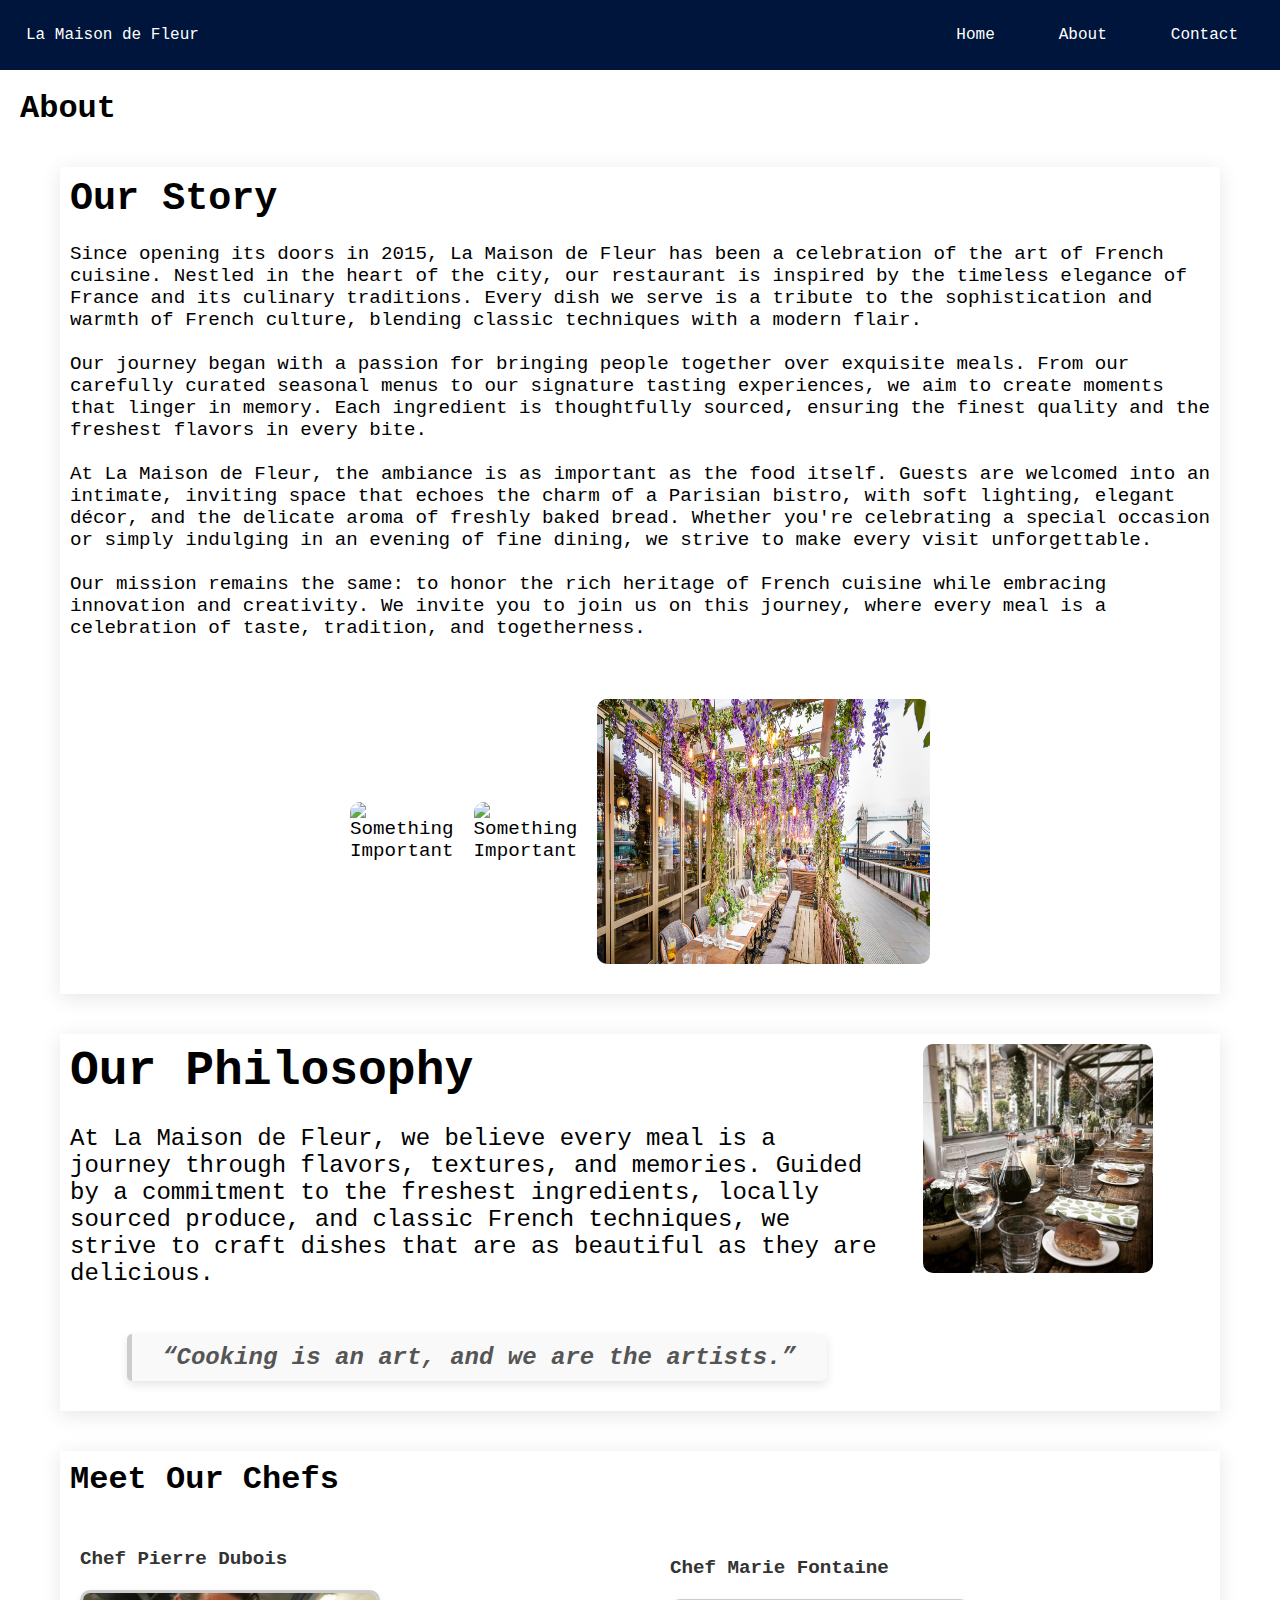
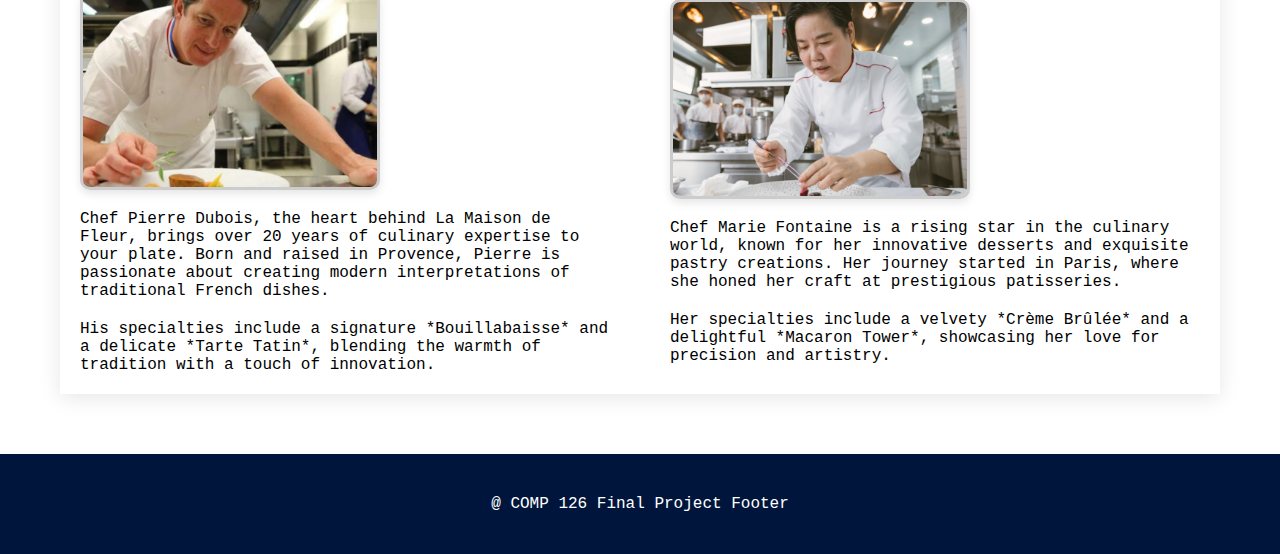
==== about.html @ 22e9d382 "update" ====
<!DOCTYPE html>
<html lang="en">
<head>
    <meta charset="UTF-8">
    <meta name="viewport" content="width=device-width, initial-scale=1.0">
    <link rel="stylesheet" href="css/responsive-nav.css">
    <script src="js/responsive-nav.js"></script>
    <link rel="common stylesheet" href="css/style.css">
    <link rel="stylesheet" href="css/about.css">
    <title> About Us - La Maison de Fleur </title>
</head>

<body>
    <header>
        <div class="title">La Maison de Fleur </div>
        <nav class="nav-collapse">
        <ul>
            <li><a href="index.html">Home</a></li>
            <li><a href="about.html">About</a></li>
            <li><a href="appointment.html">Contact</a></li>
        </ul>
    </nav>
    </header>

    <main>
       <h1>About</h1>
       
       <section class="history"> 
        
        <div class="content">
            <h1>Our Story</h1>
            <br>
            <p>
                Since opening its doors in 2015, La Maison de Fleur has been a celebration of the art of French cuisine. Nestled in the heart of the city, our restaurant is inspired by the timeless elegance of France and its culinary traditions. Every dish we serve is a tribute to the sophistication and warmth of French culture, blending classic techniques with a modern flair.
            </p>
            <br>
            <p>
                Our journey began with a passion for bringing people together over exquisite meals. From our carefully curated seasonal menus to our signature tasting experiences, we aim to create moments that linger in memory. Each ingredient is thoughtfully sourced, ensuring the finest quality and the freshest flavors in every bite.
            </p>
            <br>
            <p>
                At La Maison de Fleur, the ambiance is as important as the food itself. Guests are welcomed into an intimate, inviting space that echoes the charm of a Parisian bistro, with soft lighting, elegant décor, and the delicate aroma of freshly baked bread. Whether you're celebrating a special occasion or simply indulging in an evening of fine dining, we strive to make every visit unforgettable.
            </p>
    <br>
            <p>
                Our mission remains the same: to honor the rich heritage of French cuisine while embracing innovation and creativity. We invite you to join us on this journey, where every meal is a celebration of taste, tradition, and togetherness.
            </p>
        </div>
        <div class="image-container" >
            <img class="scalable " id = "pic1" src="image/image1.png" alt="Something Important">
            <img class="scalable" id = "pic2" src="image/image2.png" alt="Something Important">
            <img class="scalable" id = "pic3" src="image/image3.png" alt="Something Important">
        </div>
    </section>
    
        
        <section class="philosophy">
            
            <div class = "Philosophycontent">
                <h1>Our Philosophy</h1>
                <br>
                <p>At La Maison de Fleur, we believe every meal is a journey through flavors, textures, and memories. Guided by a commitment to the freshest ingredients, locally sourced produce, and classic French techniques, we strive to craft dishes that are as beautiful as they are delicious.</p>
                
                <br>
                <div class = "blockquote">
                <blockquote>“Cooking is an art, and we are the artists.”</blockquote>
            </div>
            </div>
            <div class = "imagecon">
                <img class="scalable" src="image/image4.png" alt="Something Important">
            </div>
        </section>

            
        <section class="chef">
            <h1>Meet Our Chefs</h1>
            <div class="chef-container">
   
                <div class="chef-card">
                    <h2>Chef Pierre Dubois</h2>
                    <img class="scalable" src="image/image5.png" alt="Something Important">
                    <p>
                        Chef Pierre Dubois, the heart behind La Maison de Fleur, brings over 20 years of culinary expertise to your plate. Born and raised in Provence, Pierre is passionate about creating modern interpretations of traditional French dishes.
                    </p>
                    <p>
                        His specialties include a signature *Bouillabaisse* and a delicate *Tarte Tatin*, blending the warmth of tradition with a touch of innovation.
                    </p>
                </div>
          
                <div class="chef-card">
                    <h2>Chef Marie Fontaine</h2>
                    <img class="scalable" src="image/image6.png" alt="Something Important">
                    <p>
                        Chef Marie Fontaine is a rising star in the culinary world, known for her innovative desserts and exquisite pastry creations. Her journey started in Paris, where she honed her craft at prestigious patisseries.
                    </p>
                    <p>
                        Her specialties include a velvety *Crème Brûlée* and a delightful *Macaron Tower*, showcasing her love for precision and artistry.
                    </p>
                </div>
            </div>
        </section>
        
    </main>
    
    <footer>
        <p> @ COMP 126 Final Project Footer </p>
    </footer>

    <script>
        var navigation = responsiveNav(".nav-collapse", {
            init: function () {
                console.log("Responsive Nav Inited!");
            },
            open: function () {
                console.log("Opening…");
            },
            close: function () {
                console.log("Closing…");
            }
        });
    </script>

</body>
</html>
---- css/style.css ----
*{
    margin: 0;
    padding: 0;
    border: 0;
    font-family: 'Courier New', Courier, monospace;
}

a:active, a:hover {
    outline: 0;
}

header, footer{
    background-color: #00153B;
}

/* Nav Bar */
@font-face {
    font-family: "responsivenav";
    src: url("../icons/responsivenav.eot");
    src: url("../icons/responsivenav.eot?#iefix") format("embedded-opentype"),
        url("../icons/responsivenav.ttf") format("truetype"),
        url("../icons/responsivenav.woff") format("woff"),
        url("../icons/responsivenav.svg#responsivenav") format("svg");
    font-weight: normal;
    font-style: normal;
}

.nav-toggle {
    text-decoration: none;
    text-indent: -300px;
    position: relative;
    overflow: hidden;
    width: 60px;
    height: 55px;
    float: right;
    grid-column: 2/3;
}

.nav-toggle:before {
    color: white; 
    font: normal 28px/55px "responsivenav";
    text-transform: none;
    text-align: center;
    position: absolute;
    content: "\2261";
    text-indent: 0;
    width: 100%;
    left: 0;
    top: 0;
    grid-column: 2/3;
}

.nav-toggle.active:before {
    font-size: 24px;
    content: "\78";
    grid-column: 2/3;
}

.nav-collapse ul {
    margin: 0;
    padding: 0;
    display: flex;
    list-style: none;
    flex-direction: column;
    align-items: flex-end;
}

.nav-collapse li {
    display: block;
}

.js .nav-collapse {
    max-height: 0;
    position: absolute;
    display: block;
    overflow: hidden;
}

.nav-collapse.opened {
    max-height: 9999px;
}

header{
    display: grid;
    grid-template-columns: auto 60px;
    justify-content: space-between;
    align-items: center;
    padding: 10px;
    z-index: 3;
    width: auto;
    text-align: center;
}

.logo {
    text-decoration: none;
    font-weight: bold;
    line-height: 55px;
    padding: 0 20px;
    color: white;
}

.nav-collapse,
.nav-collapse * {
    box-sizing: border-box;
}

.nav-collapse,
.nav-collapse ul {
    list-style: none;
    width: 100%;
    display: flex;
    justify-content: end;
}

.nav-collapse a {
    text-decoration: none;
    padding: 0.7em 1em;
    color: white;
    width: 100%;
    display: block;
}

.nav-collapse ul ul a {
    padding-left: 2em;
}

.title{
    color: white;
    padding: 1em;
    width: fit-content;
    grid-column: 1/2;
}

.nav-collapse{
    grid-column: 1/3;
}

li a:hover, li a:focus{
    text-decoration: underline;
    text-underline-offset: 5px;
}

/* Main Body */
main{
    background-color: white;
    height: auto;
    width: 100%;
}


/* Footer */
footer{
    display: flex;
    align-items: center;
    justify-content: center;
    text-align: center;
    height: 100px;
    color: white;
}













/* Desktop View */
@media screen and (min-width: 768px) {
    .nav-collapse ul {
        flex-direction: row;
        align-items: flex-end;
    }

    .nav-collapse li {
        width: auto;
    }

    .nav-collapse a {
        padding: 1em 2em;
        text-align: center;
        border-top: 0;
        margin: 0;
    }

    .nav-collapse ul ul a {
        display: none;
    }

    .nav-collapse.closed {
        max-height: none;
    }
    .nav-toggle {
        display: none;
    }
    .nav-collapse{
        width: 60%;
    }

    header{
        display: flex;
    }
}
---- css/about.css ----
* {
  margin: 0;
  padding: 0;
  box-sizing: border-box;
}

main{
  height: auto;
  padding: 20px; 
}

.image-container {
  display: flex;
  flex-direction: column;  
  gap: 20px;       
  align-items: center;
  padding: 20px; 
  max-width: 100%; 
  margin: 0 auto; 
}
.image-container :hover{
  transform: scale(1.2);
}

.scalable{
  width: 100%;
  height:auto;
  border-radius: 10px;
}


.history{
  display: flex;
  flex-direction: column;
  gap: 40px;
  justify-content: space-between;
  align-items: stretch;
  margin: 40px;
     box-shadow: 0 4px 20px rgba(0, 0, 0, 0.1);
     padding:10px;
     font-size: 1.2rem; 
}
.philosophy{
  display: flex;
    flex-direction: column;
    gap: 40px;
    justify-content: space-between;
    align-items: stretch;
    margin: 40px;
    box-shadow: 0 4px 20px rgba(0, 0, 0, 0.1);
     padding:10px;
     font-size: 1.5rem; 
}


#pic3{
  height: 265px;
}

.Philosophycontent blockquote {
  font-size: 1.5rem; 
  font-weight: bold; 
  font-style: italic; 
  text-align: center;
  color: #555; 
  border-left: 5px solid #ccc; 
  padding: 10px 20px; 
  margin: 20px auto; 
  max-width: 700px; 
  background-color: #f9f9f9; 
  box-shadow: 0 4px 10px rgba(0, 0, 0, 0.1); 
  border-radius: 5px; 
}

/* .blockquote {
  display: flex;
  justify-content: center;
  align-items: center;
} */

.imagecon :hover{
  transform: scale(1.1);
}

.chef{
  display: flex;
    flex-direction: column;
    gap: 40px;
    justify-content: space-between;
    align-items: stretch;
    margin: 40px;
    box-shadow: 0 4px 20px rgba(0, 0, 0, 0.1);
     padding:10px;
}



.chef-section {
  text-align: center;
  margin: 40px auto;
  padding: 20px;
  
}


.chef-container {
  display: flex;
  justify-content: center; 
  gap: 20px; 
  flex-wrap: wrap; 
  
}


.chef-card {
  text-align:left;
  width: 200px;
  margin: 10px;

 
}


.chef-card img {
  width: 150px;
  height: 150px;
  border-radius: 50%; 
  object-fit: cover; 
  border: 3px solid #ccc; 
  box-shadow: 0 4px 8px rgba(0, 0, 0, 0.1); 
  transition: transform 200ms;
  
}
.chef-card img:hover{
  box-shadow: 5px 5px aqua, 6px 6px aqua, 7px 7px aqua;
  transform: translateY(-10px);
}

.chef-card h2 {
  font-size: 1.2rem;
  color: #333;
}




@media (min-width: 768px) {
  .history {
    flex-direction: column;
    gap: 40px;
    justify-content: space-between;
    align-items: stretch;
    margin: 40px;
}

.image-container {
  display: flex;
  flex-direction: row;
  justify-content: center; 
  align-items: center; 
  width:40%;
  margin: 0 auto; 
  /* border:2px solid black; */
}
.scalable {
  width: 80%;
  height: auto;
  border-radius: 10px;
}

.philosophy{
  flex-direction: row;
        gap: 40px;
        justify-content: space-between;
        align-items: stretch;
        margin: 40px;

}

.chef-container {
  display: flex;
  flex-direction: row; 
  gap: 40px; 
  justify-content: space-between; 
  align-items: stretch; 
}

.chef-card {
  flex: 1; 
  display: flex;
  flex-direction: column; 
  justify-content: center; 
  gap: 20px; 
  text-align: left; 
}

.chef-card img {
  width: 100%; 
  max-width: 300px; 
  height: 200px; 
  border-radius: 10px; 
  object-fit: cover; 
}






}
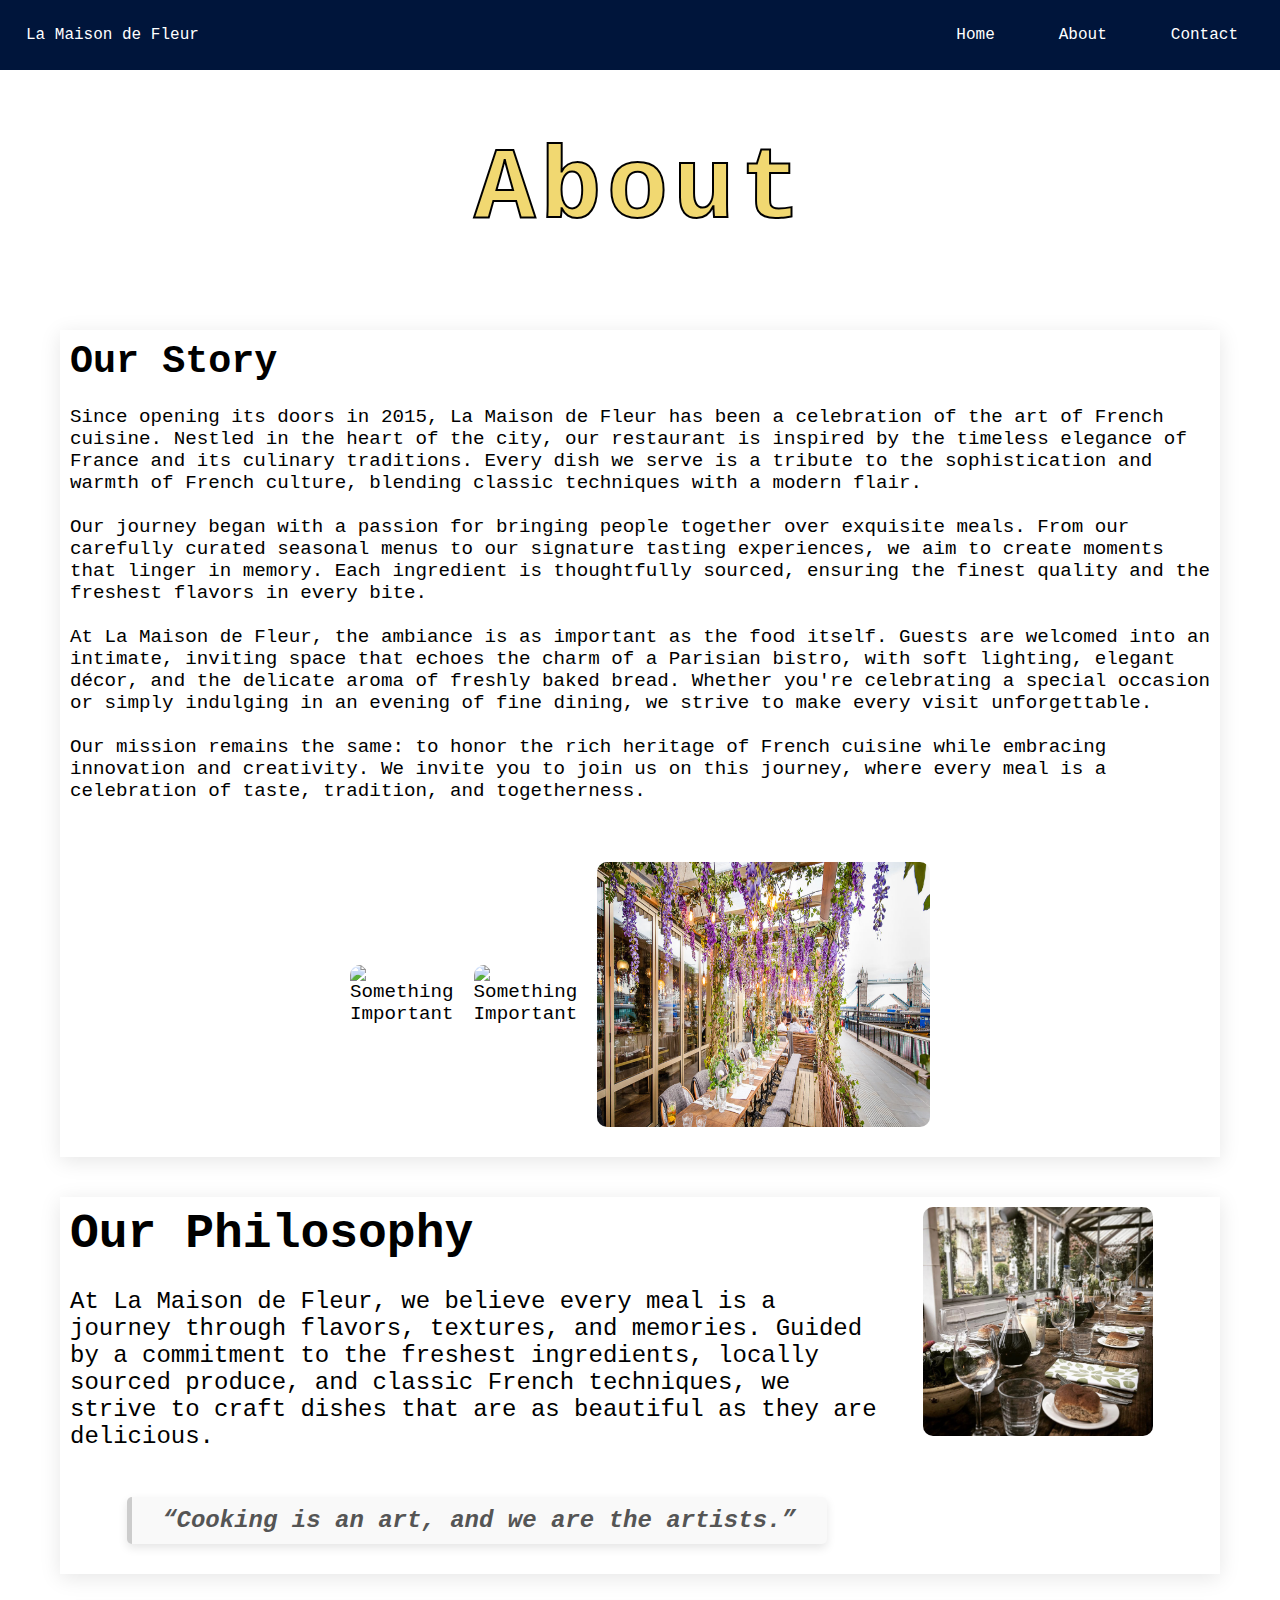
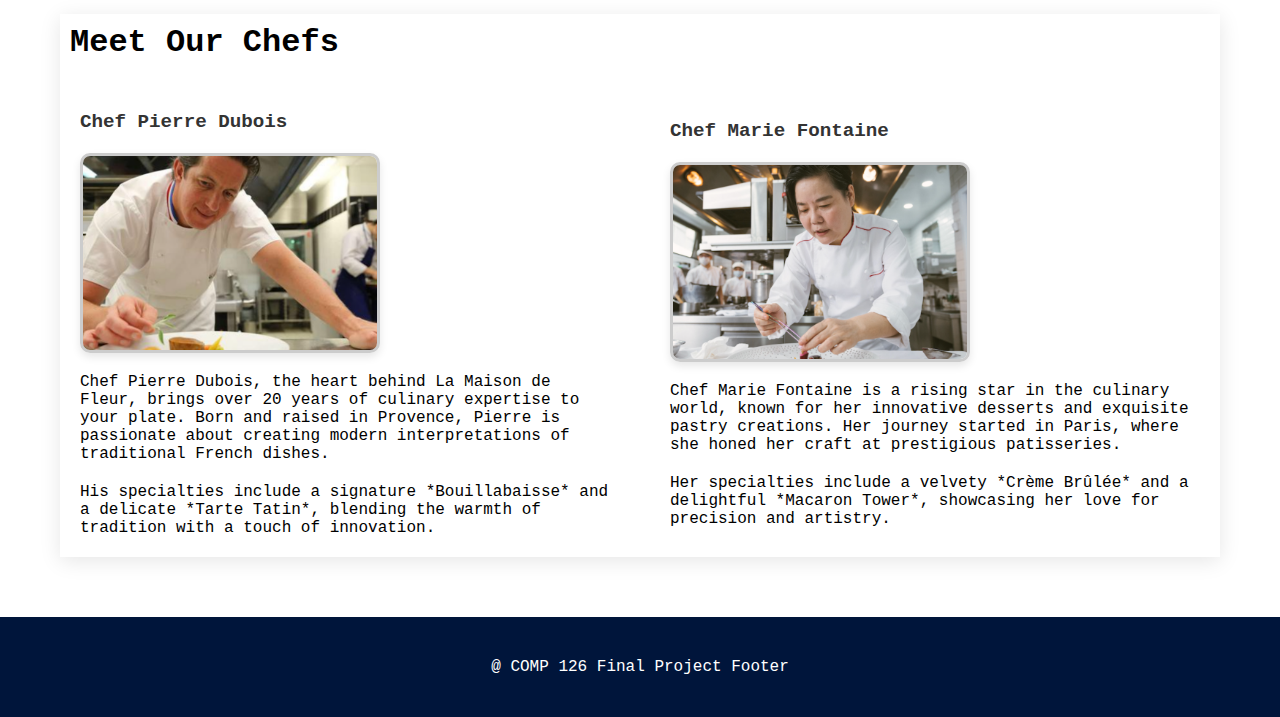
==== commit e2dfc86d: "update about" ====
--- a/about.html
+++ b/about.html
@@ -23,7 +23,9 @@
     </header>
 
     <main>
-       <h1>About</h1>
+        <div class="abouttitle">
+            <h1>About</h1>
+        </div>
        
        <section class="history"> 
         
--- a/css/about.css
+++ b/css/about.css
@@ -8,6 +8,25 @@
 main{
   height: auto;
   padding: 20px; 
+}
+
+.abouttitle{
+  width: 100%;
+  height: 200px;
+  display: flex;
+  justify-content: center;
+  align-items: center;
+  background-image: url(_DSF1426.jpg);
+  background-repeat: no-repeat;
+  background-size: cover;
+}
+
+.abouttitle h1{
+  color: #f1d871;
+  -webkit-text-stroke: black 2px;
+  font-size: 8vw;
+  font-weight: bold;
+  letter-spacing: 5px;
 }
 
 .image-container {
@@ -109,7 +128,6 @@
   justify-content: center; 
   gap: 20px; 
   flex-wrap: wrap; 
-  
 }
 
 
@@ -117,8 +135,6 @@
   text-align:left;
   width: 200px;
   margin: 10px;
-
- 
 }
 
 
@@ -129,7 +145,7 @@
   object-fit: cover; 
   border: 3px solid #ccc; 
   box-shadow: 0 4px 8px rgba(0, 0, 0, 0.1); 
-  transition: transform 200ms;
+  transition: transform 20ms ease;
   
 }
 .chef-card img:hover{
@@ -161,12 +177,14 @@
   align-items: center; 
   width:40%;
   margin: 0 auto; 
+  
   /* border:2px solid black; */
 }
 .scalable {
   width: 80%;
   height: auto;
   border-radius: 10px;
+  transition: transform ease 0.5s;
 }
 
 .philosophy{
@@ -201,11 +219,12 @@
   height: 200px; 
   border-radius: 10px; 
   object-fit: cover; 
-}
-
-
-
-
-
-
-}
+  transition: transform ease 0.5s;
+}
+
+
+
+
+
+
+}
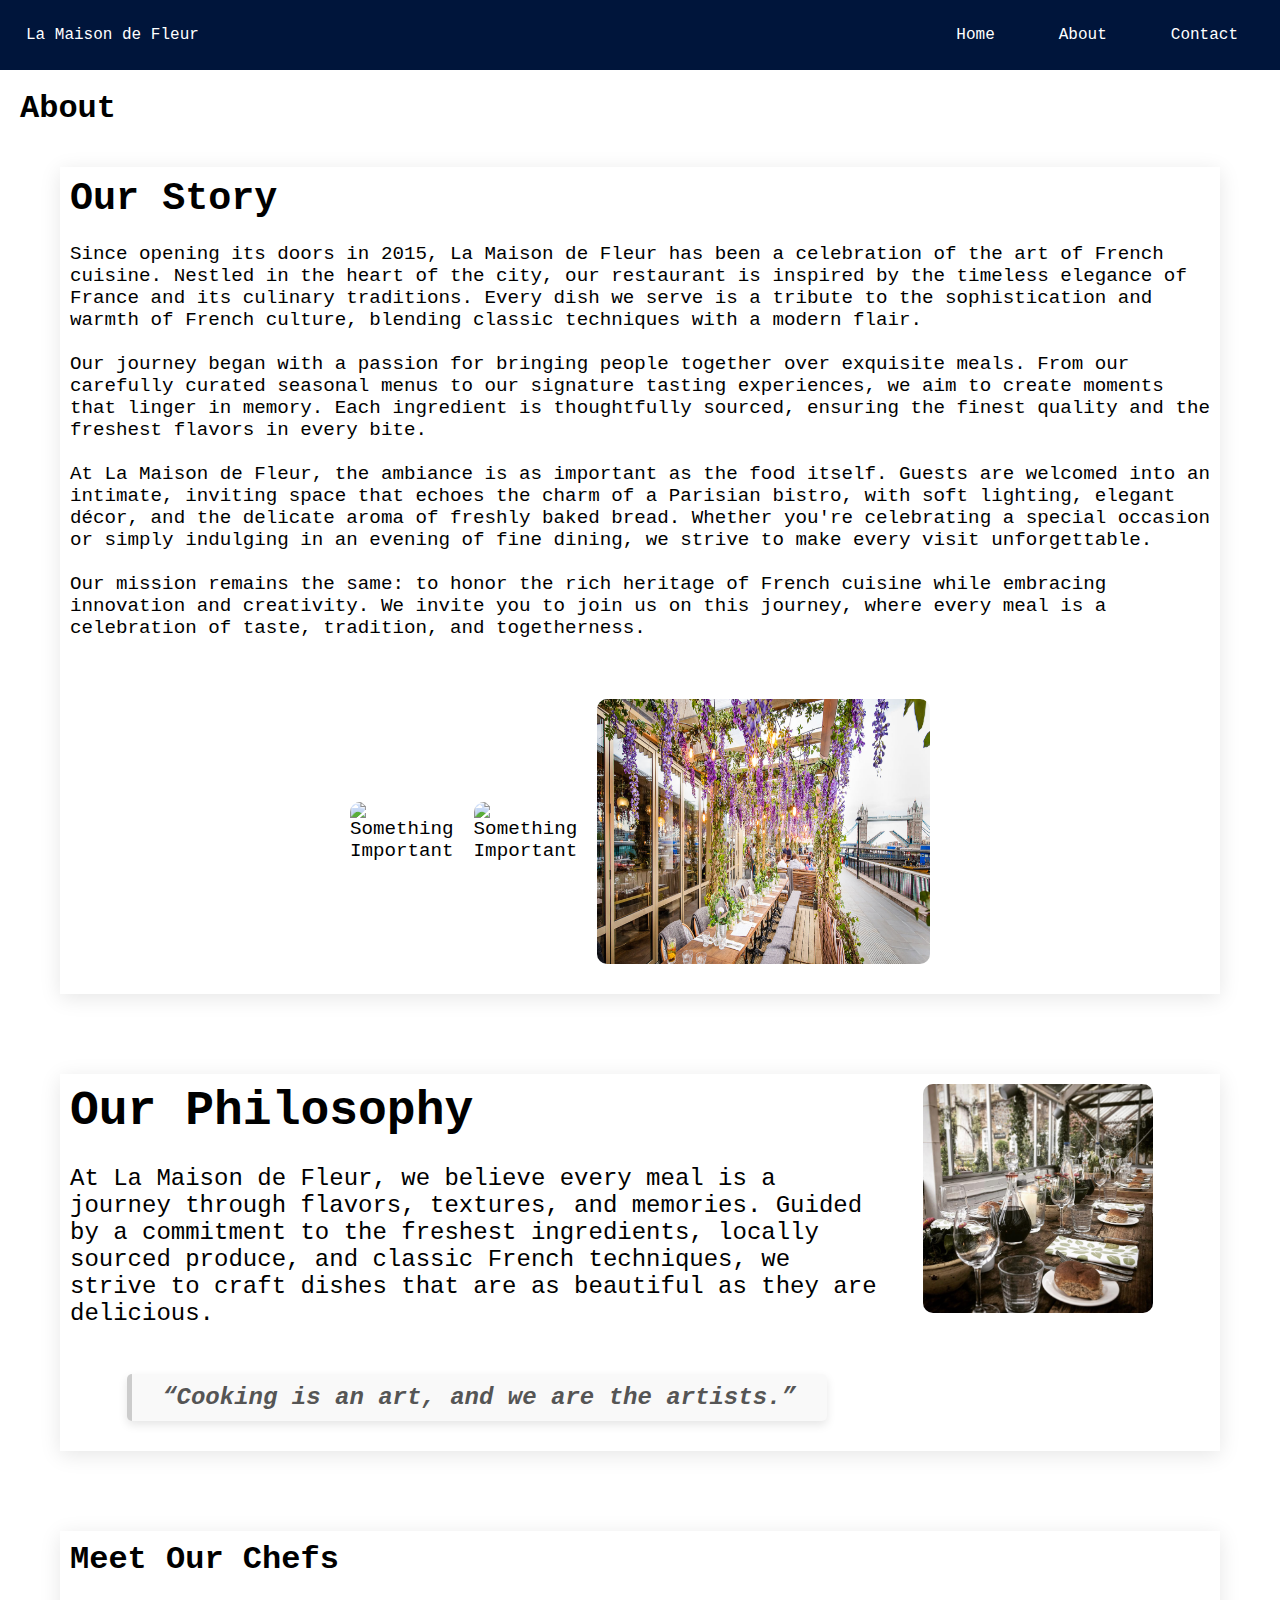
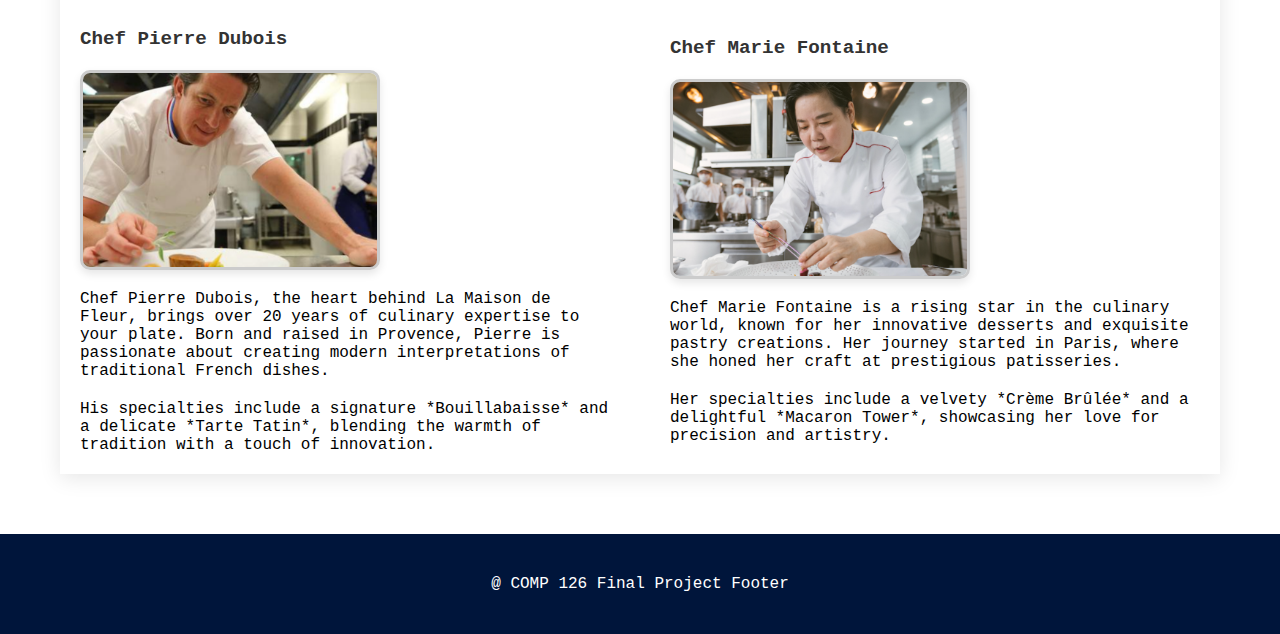
==== commit fa1b8439: "update" ====
--- a/about.html
+++ b/about.html
@@ -23,9 +23,8 @@
     </header>
 
     <main>
-        <div class="abouttitle">
-            <h1>About</h1>
-        </div>
+        <div class="main-content">
+       <h1>About</h1>
        
        <section class="history"> 
         
@@ -101,7 +100,7 @@
                 </div>
             </div>
         </section>
-        
+    </div>
     </main>
     
     <footer>
--- a/css/style.css
+++ b/css/style.css
@@ -159,17 +159,6 @@
 }
 
 
-
-
-
-
-
-
-
-
-
-
-
 /* Desktop View */
 @media screen and (min-width: 768px) {
     .nav-collapse ul {
--- a/css/about.css
+++ b/css/about.css
@@ -4,29 +4,15 @@
   padding: 0;
   box-sizing: border-box;
 }
-
+.main-content{
+  display: flex;
+  flex-direction: column;
+}
 main{
+  
   height: auto;
   padding: 20px; 
-}
-
-.abouttitle{
-  width: 100%;
-  height: 200px;
-  display: flex;
-  justify-content: center;
-  align-items: center;
-  background-image: url(_DSF1426.jpg);
-  background-repeat: no-repeat;
-  background-size: cover;
-}
-
-.abouttitle h1{
-  color: #f1d871;
-  -webkit-text-stroke: black 2px;
-  font-size: 8vw;
-  font-weight: bold;
-  letter-spacing: 5px;
+  
 }
 
 .image-container {
@@ -38,7 +24,7 @@
   max-width: 100%; 
   margin: 0 auto; 
 }
-.image-container :hover{
+.image-container :hover, .image-container:focus{
   transform: scale(1.2);
 }
 
@@ -98,7 +84,7 @@
   align-items: center;
 } */
 
-.imagecon :hover{
+.imagecon :hover, .imagecon:focus{
   transform: scale(1.1);
 }
 
@@ -128,6 +114,7 @@
   justify-content: center; 
   gap: 20px; 
   flex-wrap: wrap; 
+  
 }
 
 
@@ -135,6 +122,8 @@
   text-align:left;
   width: 200px;
   margin: 10px;
+
+ 
 }
 
 
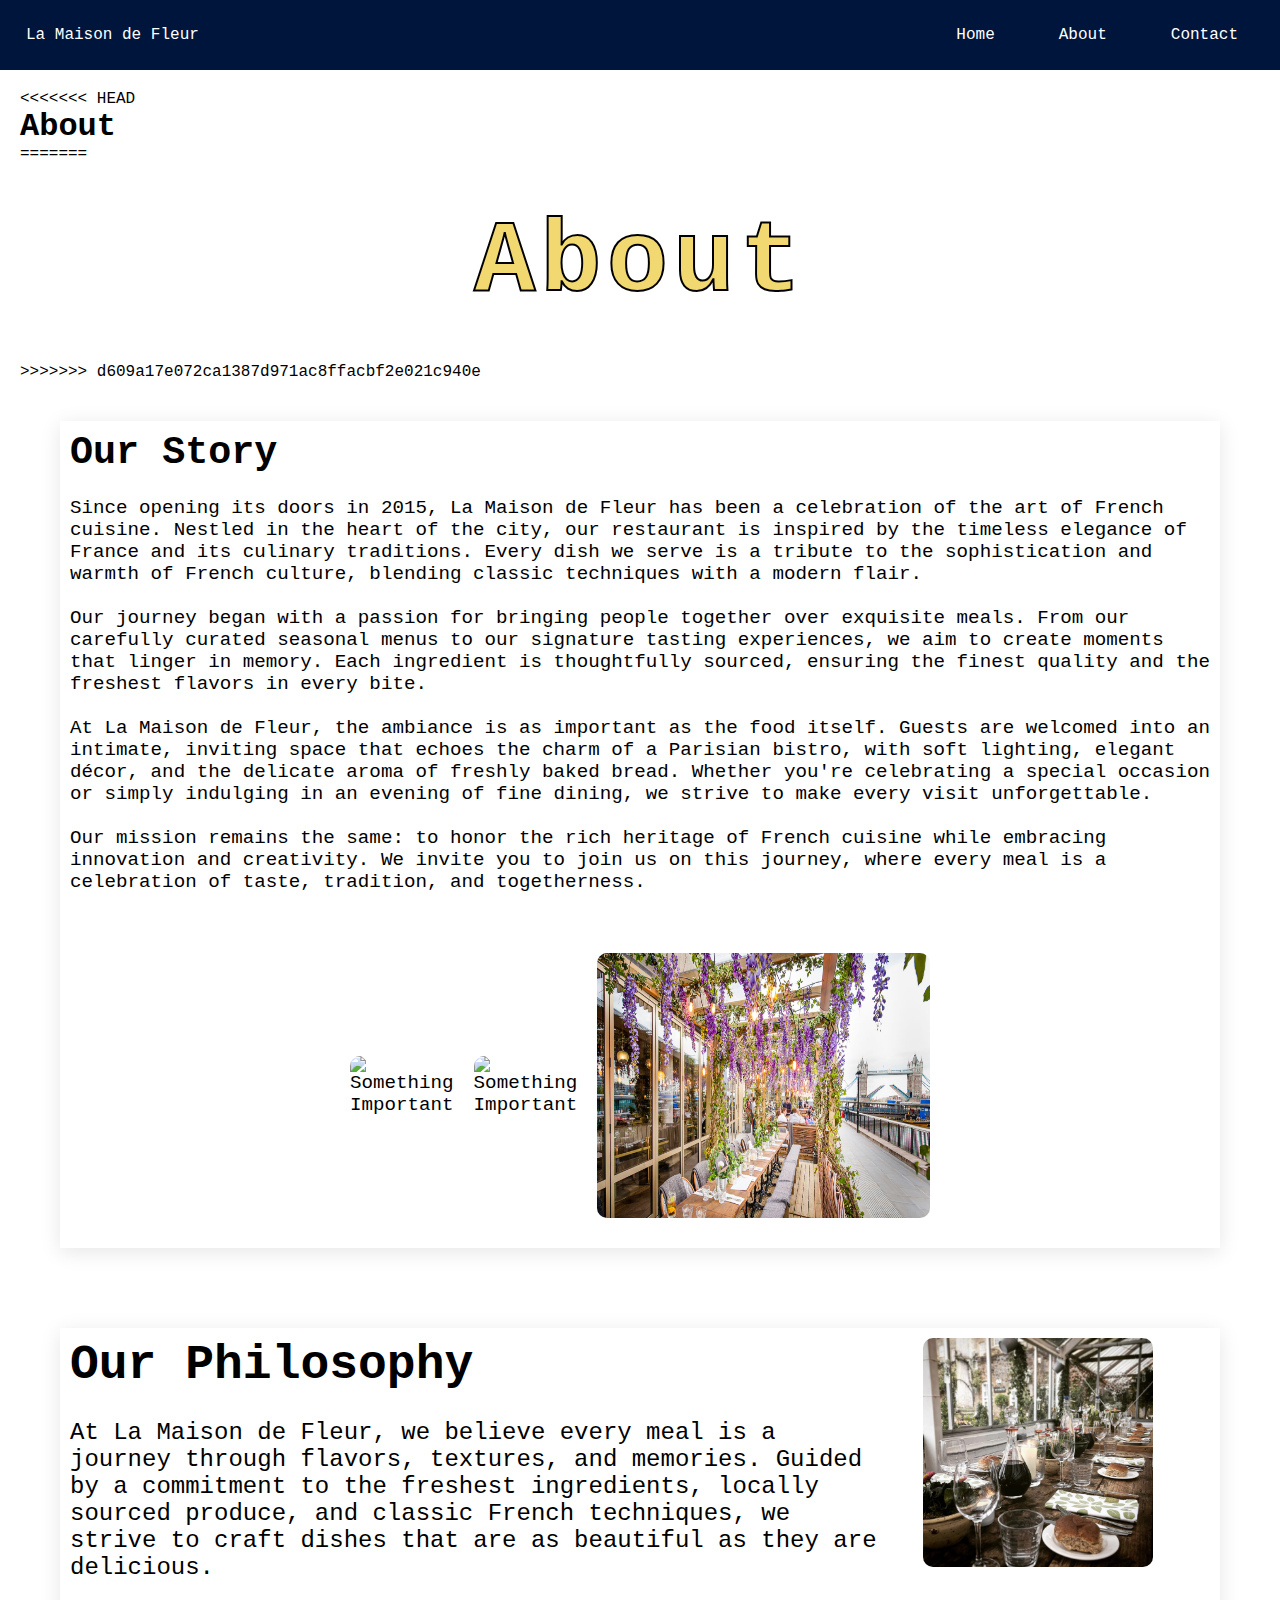
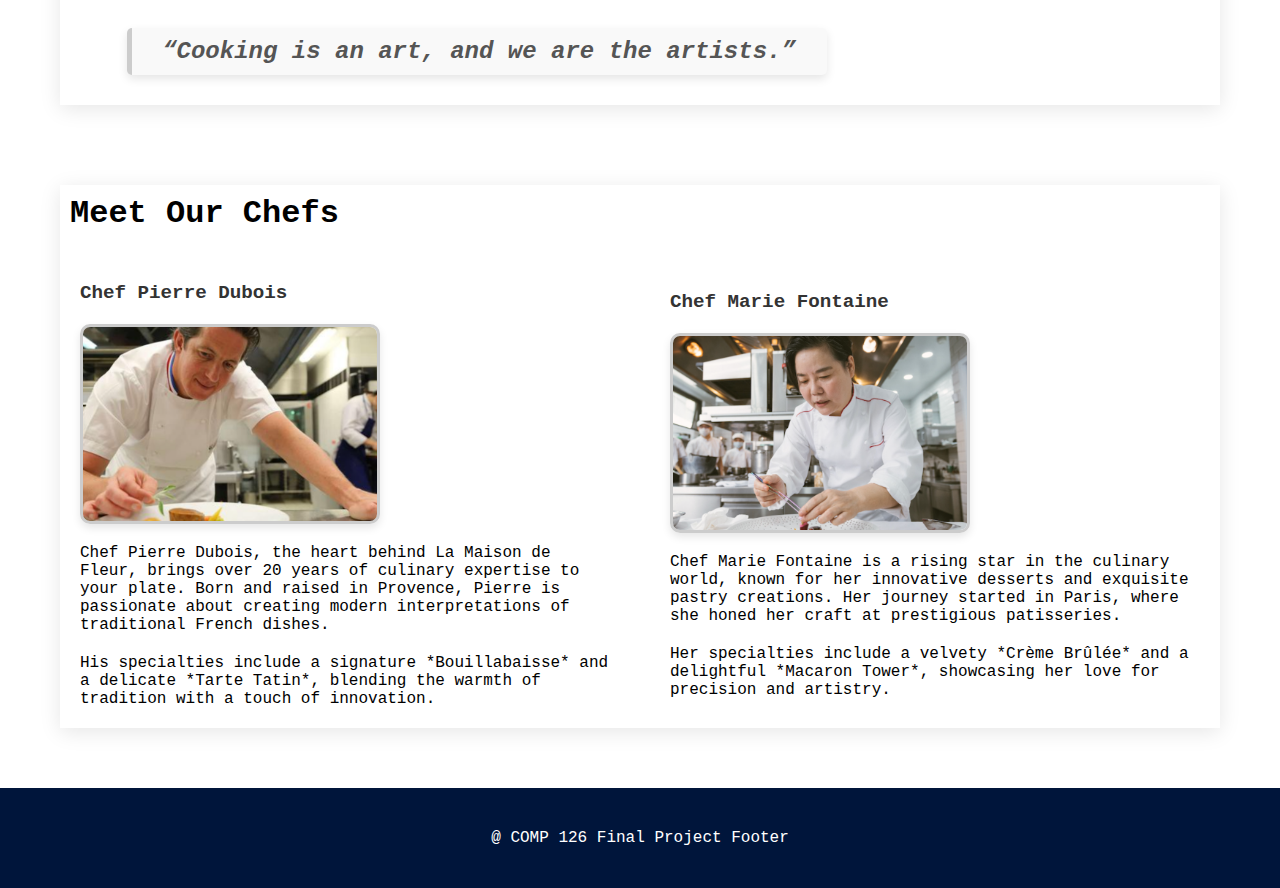
==== commit c23a9b5b: "update" ====
--- a/about.html
+++ b/about.html
@@ -23,8 +23,14 @@
     </header>
 
     <main>
+<<<<<<< HEAD
         <div class="main-content">
        <h1>About</h1>
+=======
+        <div class="abouttitle">
+            <h1>About</h1>
+        </div>
+>>>>>>> d609a17e072ca1387d971ac8ffacbf2e021c940e
        
        <section class="history"> 
         
--- a/css/about.css
+++ b/css/about.css
@@ -13,6 +13,25 @@
   height: auto;
   padding: 20px; 
   
+}
+
+.abouttitle{
+  width: 100%;
+  height: 200px;
+  display: flex;
+  justify-content: center;
+  align-items: center;
+  background-image: url(_DSF1426.jpg);
+  background-repeat: no-repeat;
+  background-size: cover;
+}
+
+.abouttitle h1{
+  color: #f1d871;
+  -webkit-text-stroke: black 2px;
+  font-size: 8vw;
+  font-weight: bold;
+  letter-spacing: 5px;
 }
 
 .image-container {
@@ -114,7 +133,6 @@
   justify-content: center; 
   gap: 20px; 
   flex-wrap: wrap; 
-  
 }
 
 
@@ -122,8 +140,6 @@
   text-align:left;
   width: 200px;
   margin: 10px;
-
- 
 }
 
 
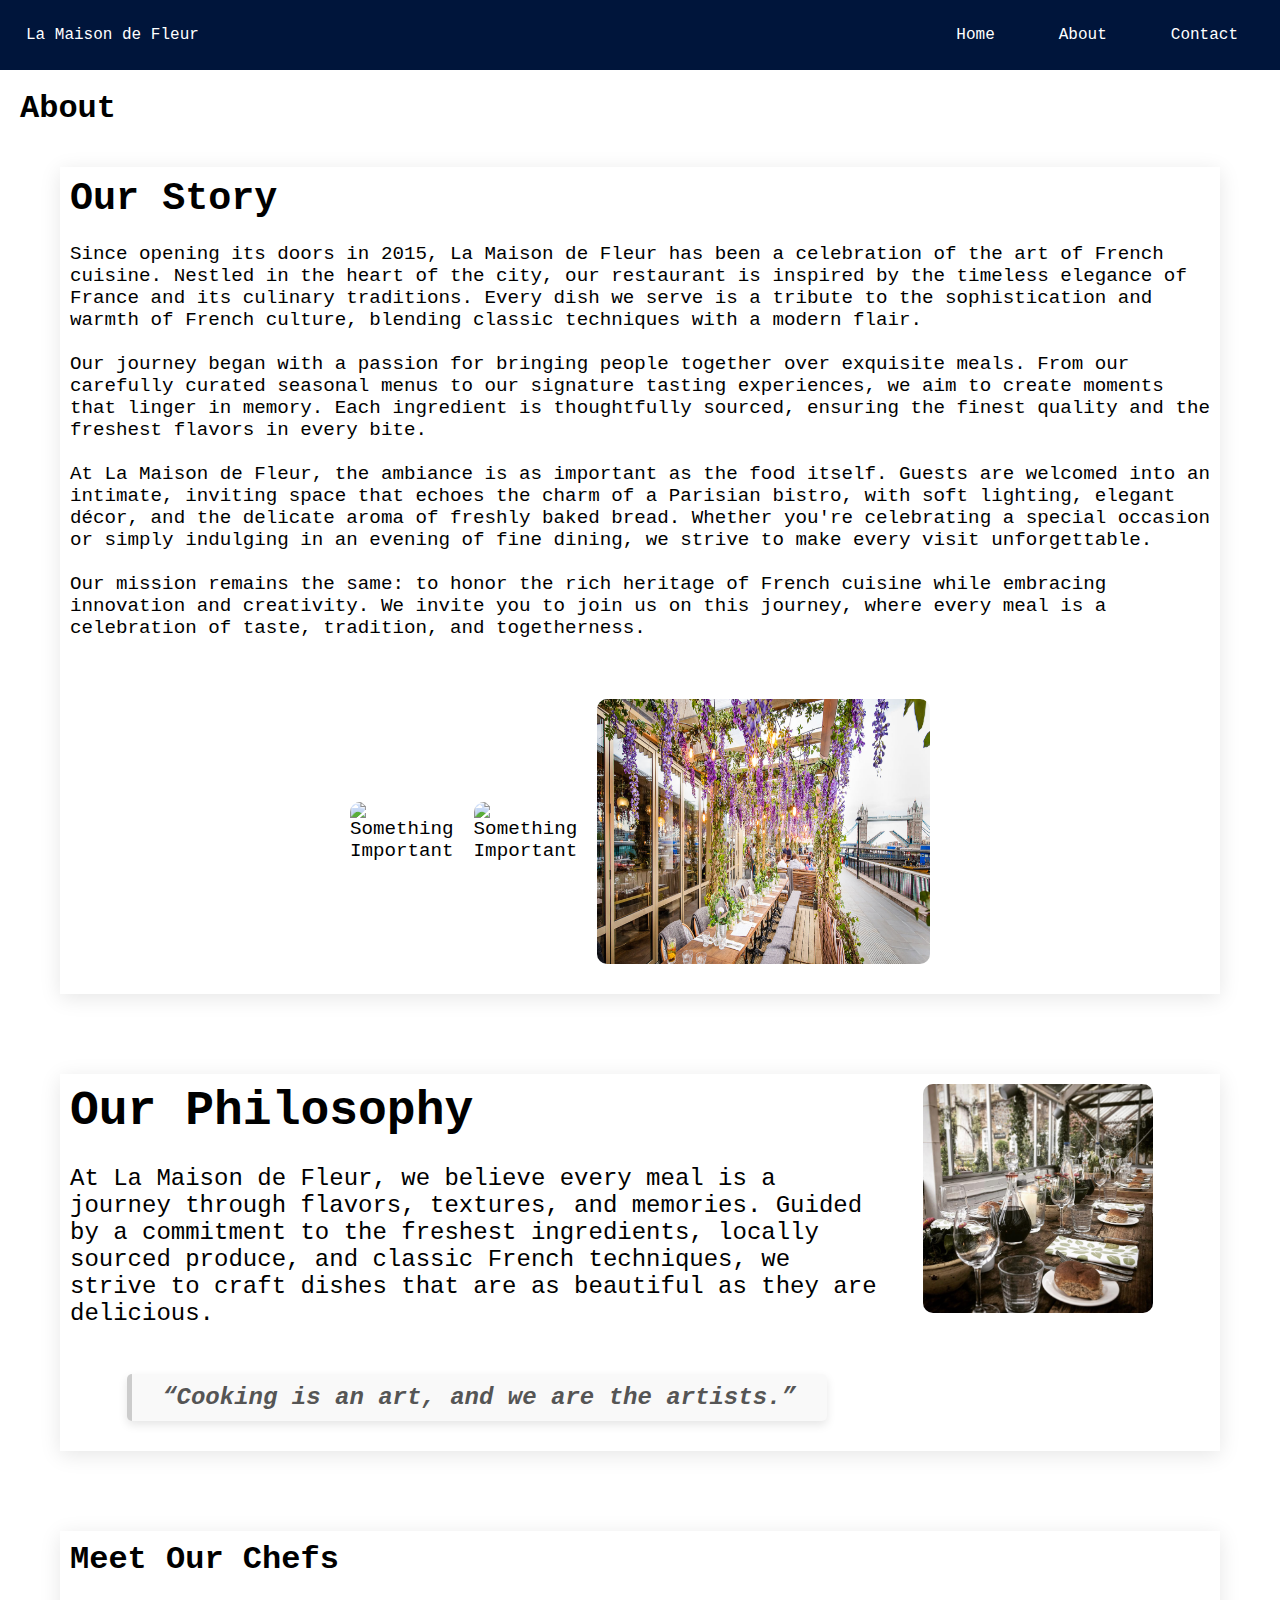
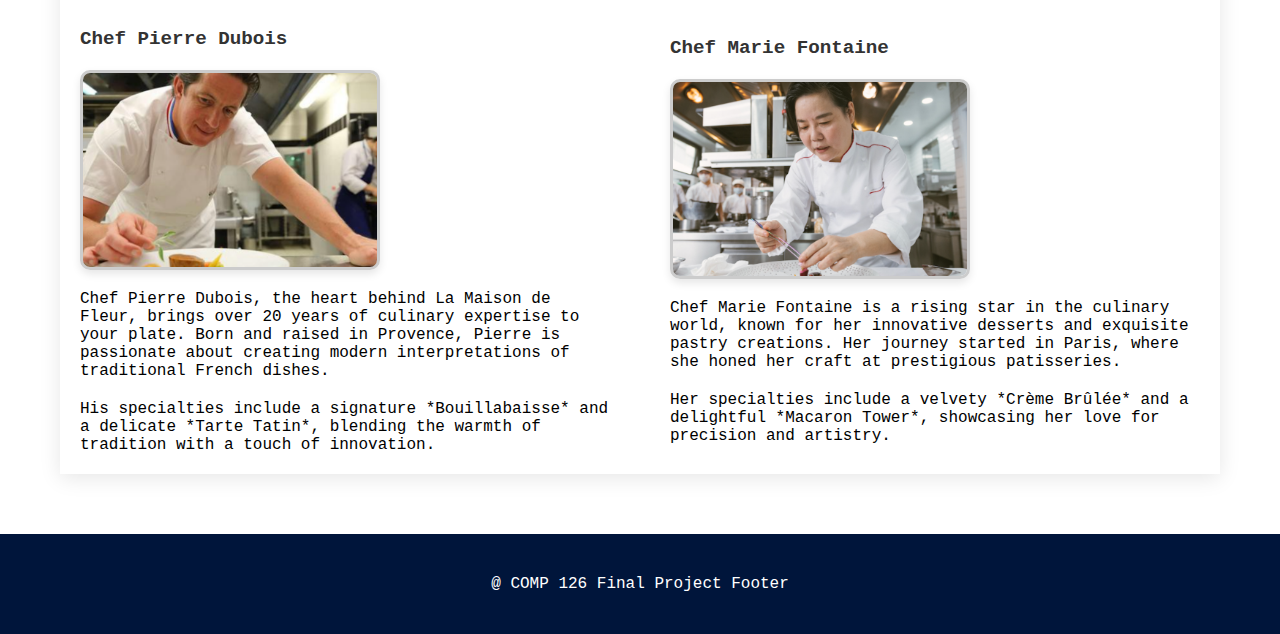
==== commit 8779aa6a: "update" ====
--- a/about.html
+++ b/about.html
@@ -23,14 +23,9 @@
     </header>
 
     <main>
-<<<<<<< HEAD
         <div class="main-content">
+            
        <h1>About</h1>
-=======
-        <div class="abouttitle">
-            <h1>About</h1>
-        </div>
->>>>>>> d609a17e072ca1387d971ac8ffacbf2e021c940e
        
        <section class="history"> 
         
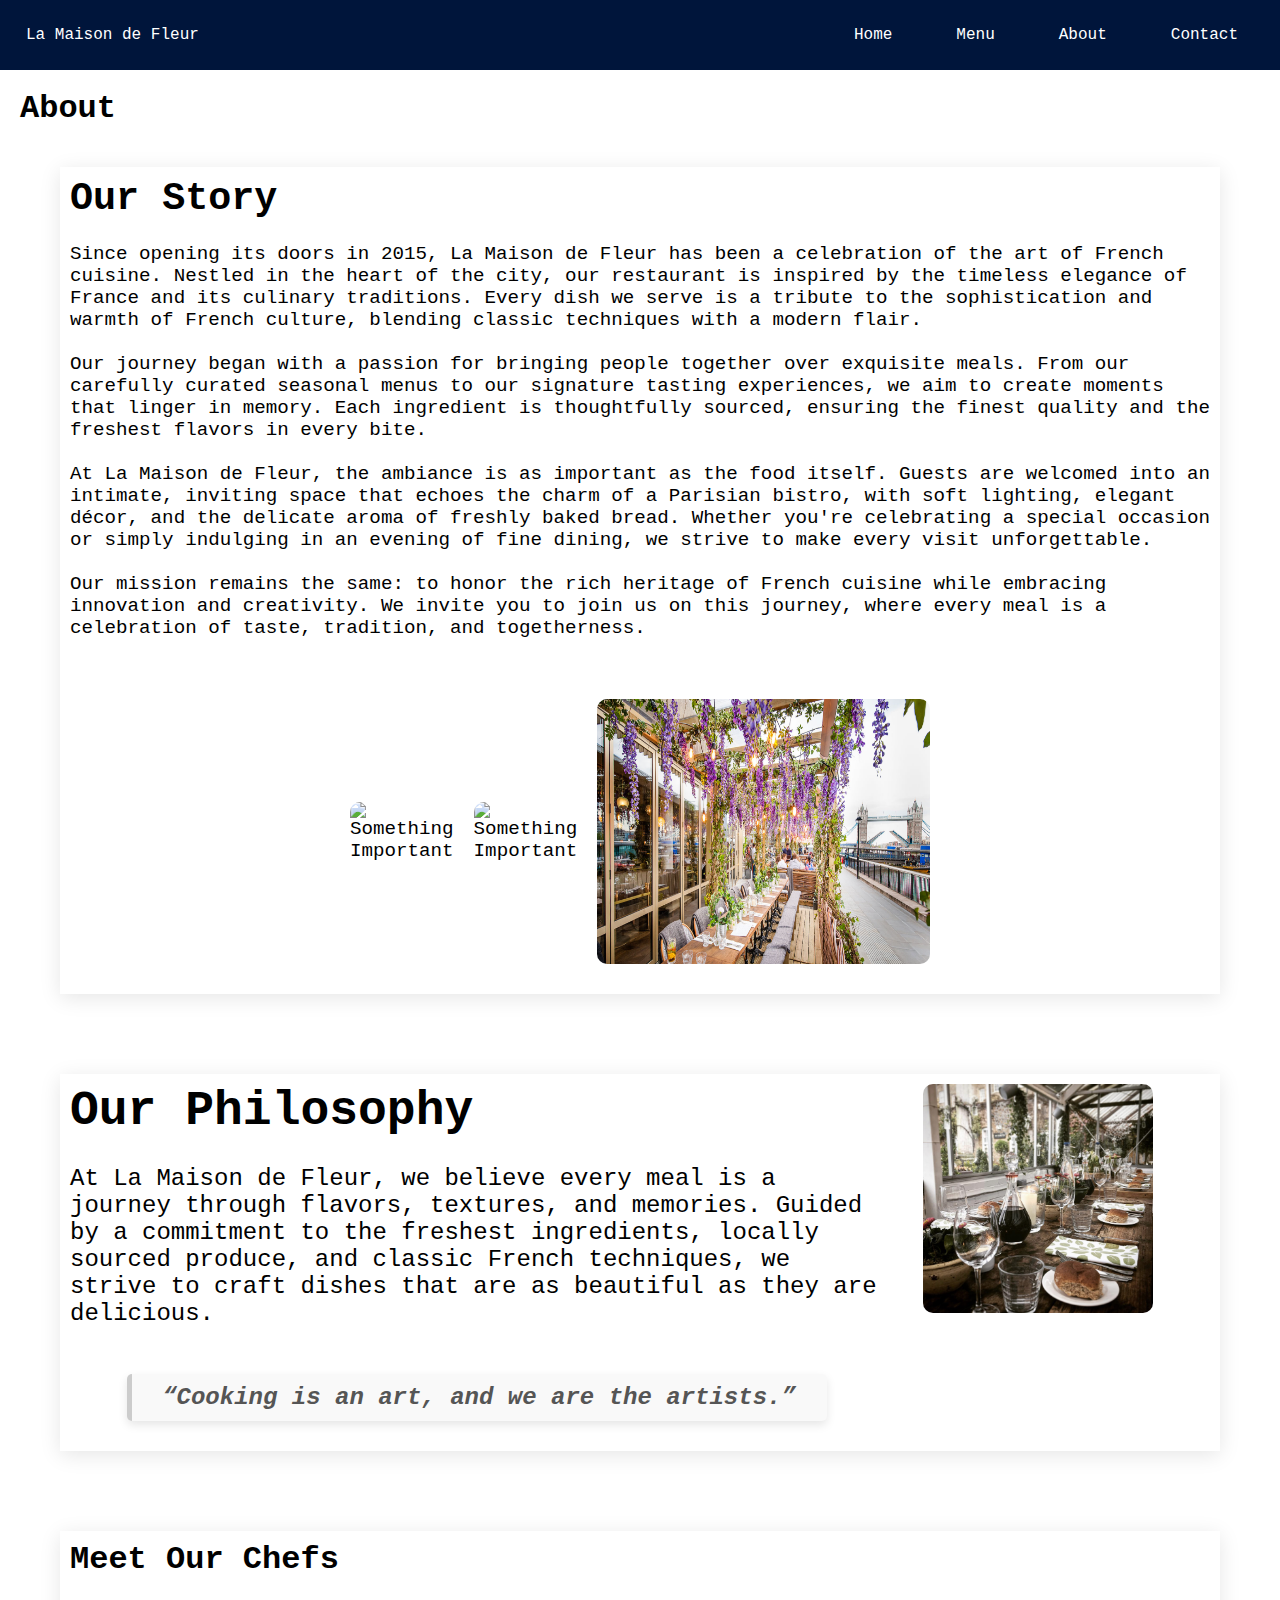
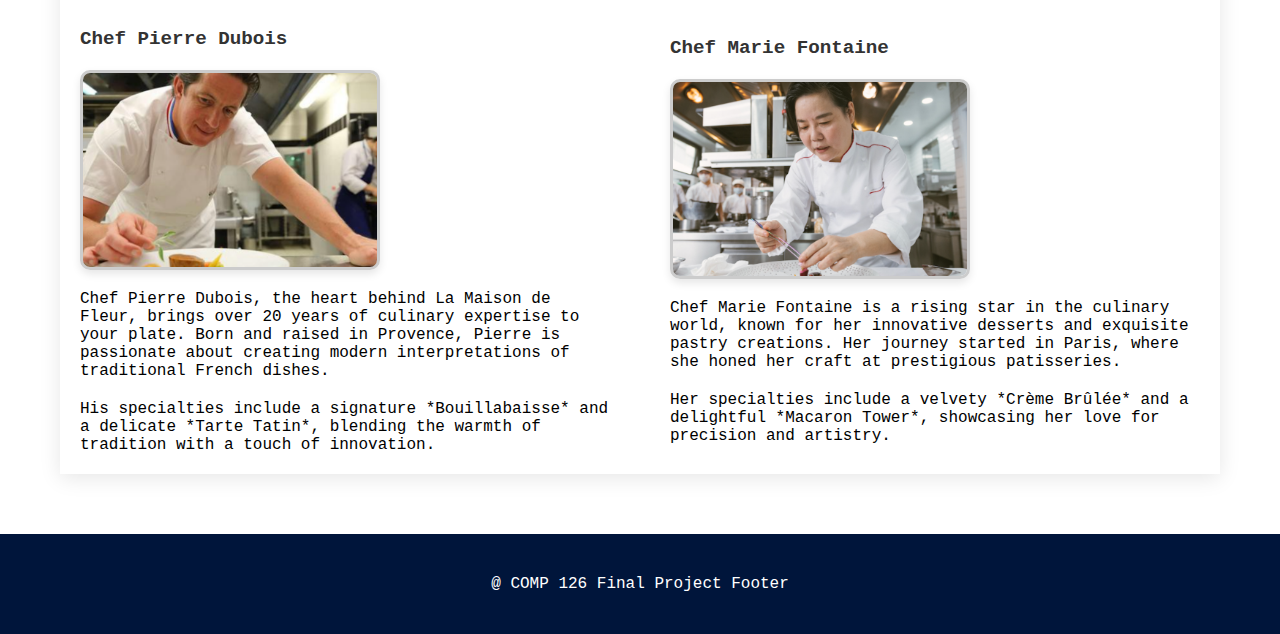
==== commit 3d53b05f: "final update" ====
--- a/about.html
+++ b/about.html
@@ -14,11 +14,12 @@
     <header>
         <div class="title">La Maison de Fleur </div>
         <nav class="nav-collapse">
-        <ul>
-            <li><a href="index.html">Home</a></li>
-            <li><a href="about.html">About</a></li>
-            <li><a href="appointment.html">Contact</a></li>
-        </ul>
+            <ul>
+                <li><a href="index.html">Home</a></li>
+                <li><a href="menu.html">Menu</a></li>
+                <li><a href="about.html">About</a></li>
+                <li><a href="appointment.html">Contact</a></li>
+            </ul>
     </nav>
     </header>
 
--- a/css/about.css
+++ b/css/about.css
@@ -9,10 +9,8 @@
   flex-direction: column;
 }
 main{
-  
   height: auto;
   padding: 20px; 
-  
 }
 
 .abouttitle{
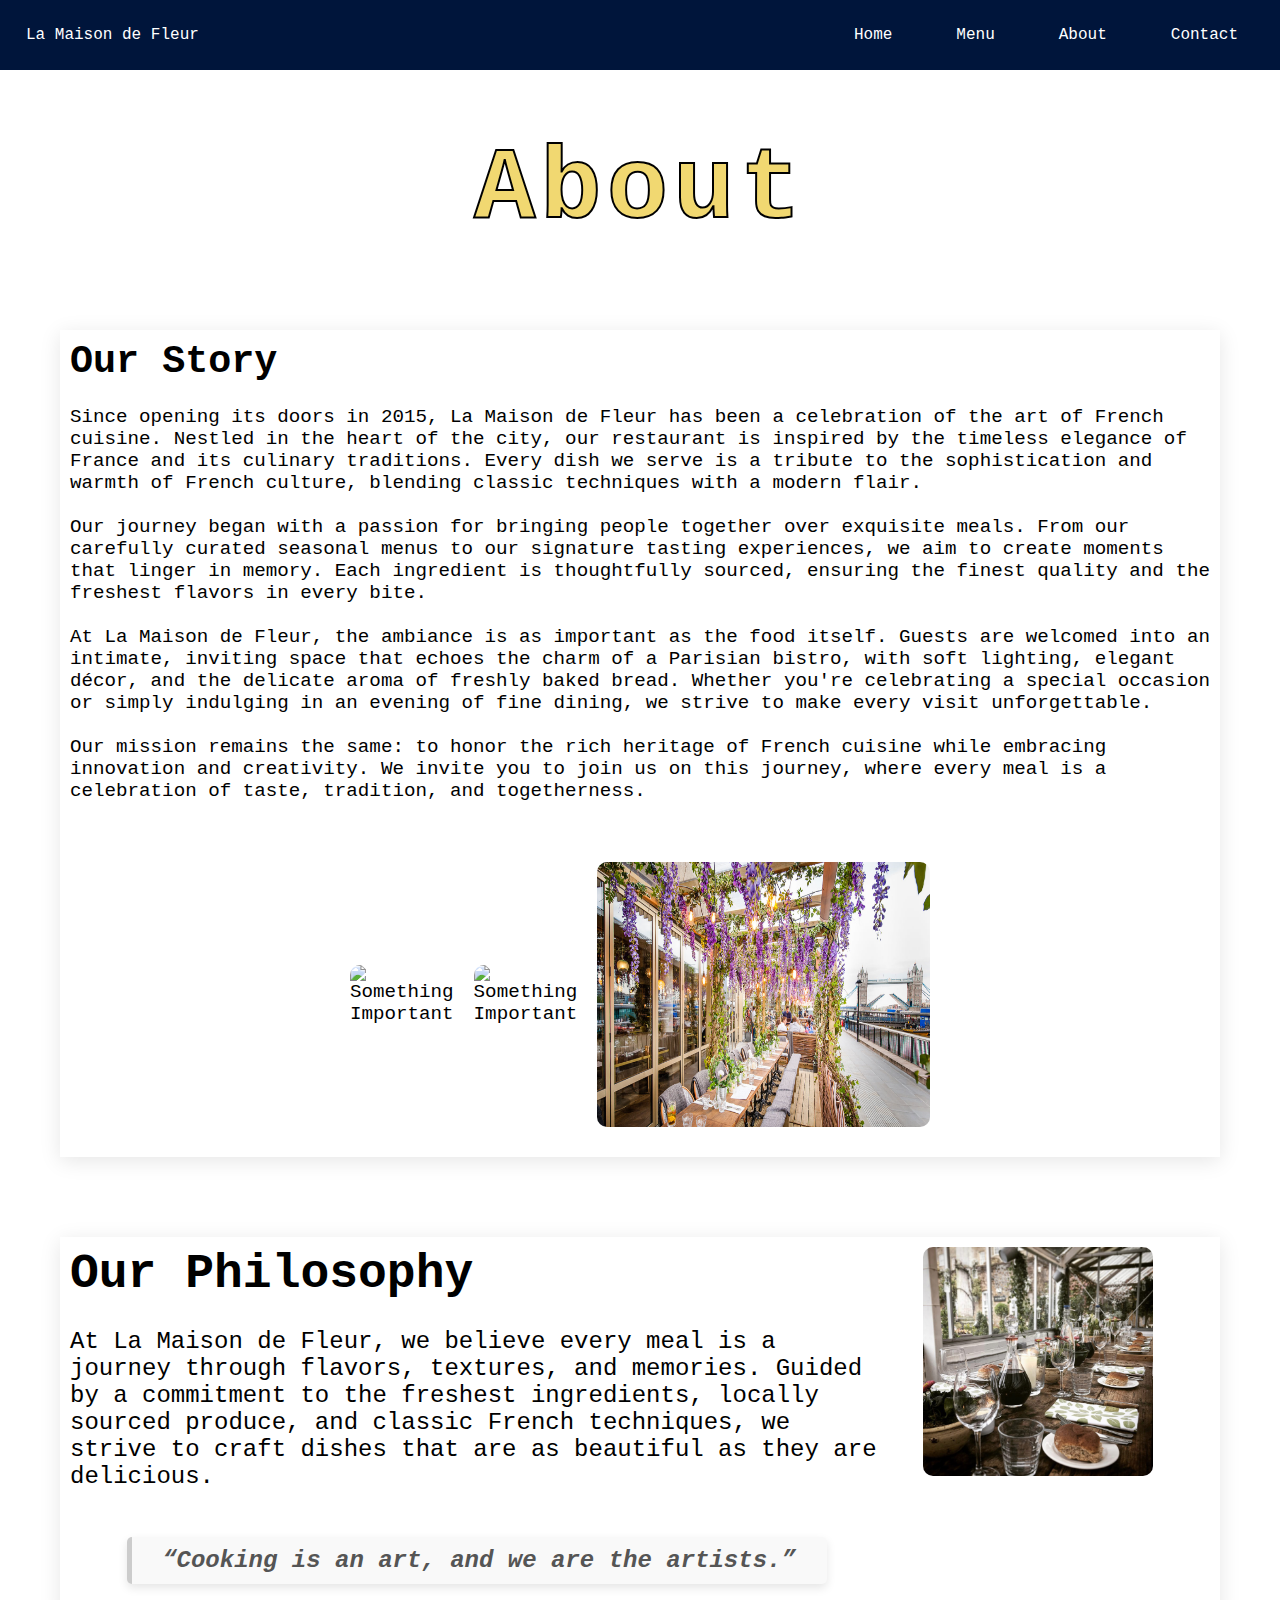
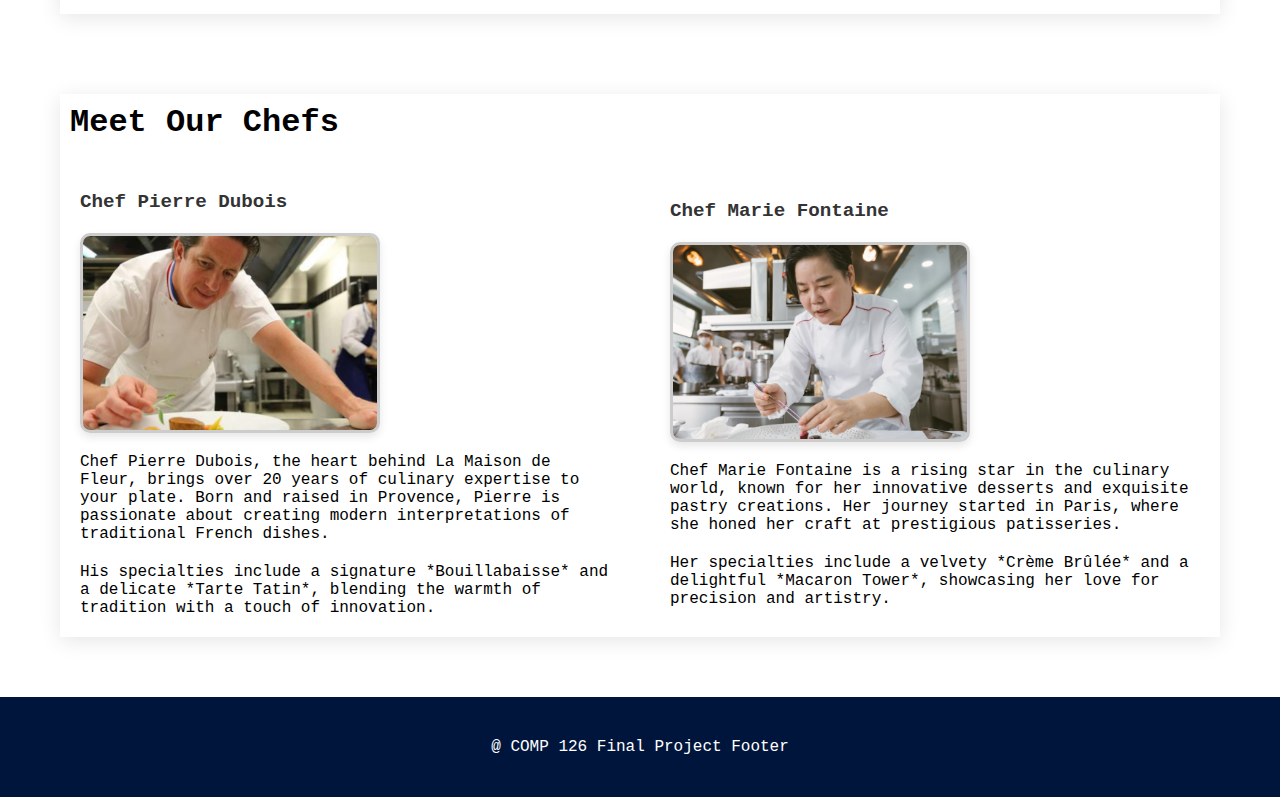
==== commit 6a5356fe: "update" ====
--- a/about.html
+++ b/about.html
@@ -26,7 +26,9 @@
     <main>
         <div class="main-content">
             
-       <h1>About</h1>
+        <div class="abouttitle">
+            <h1>About</h1>
+        </div>
        
        <section class="history"> 
         
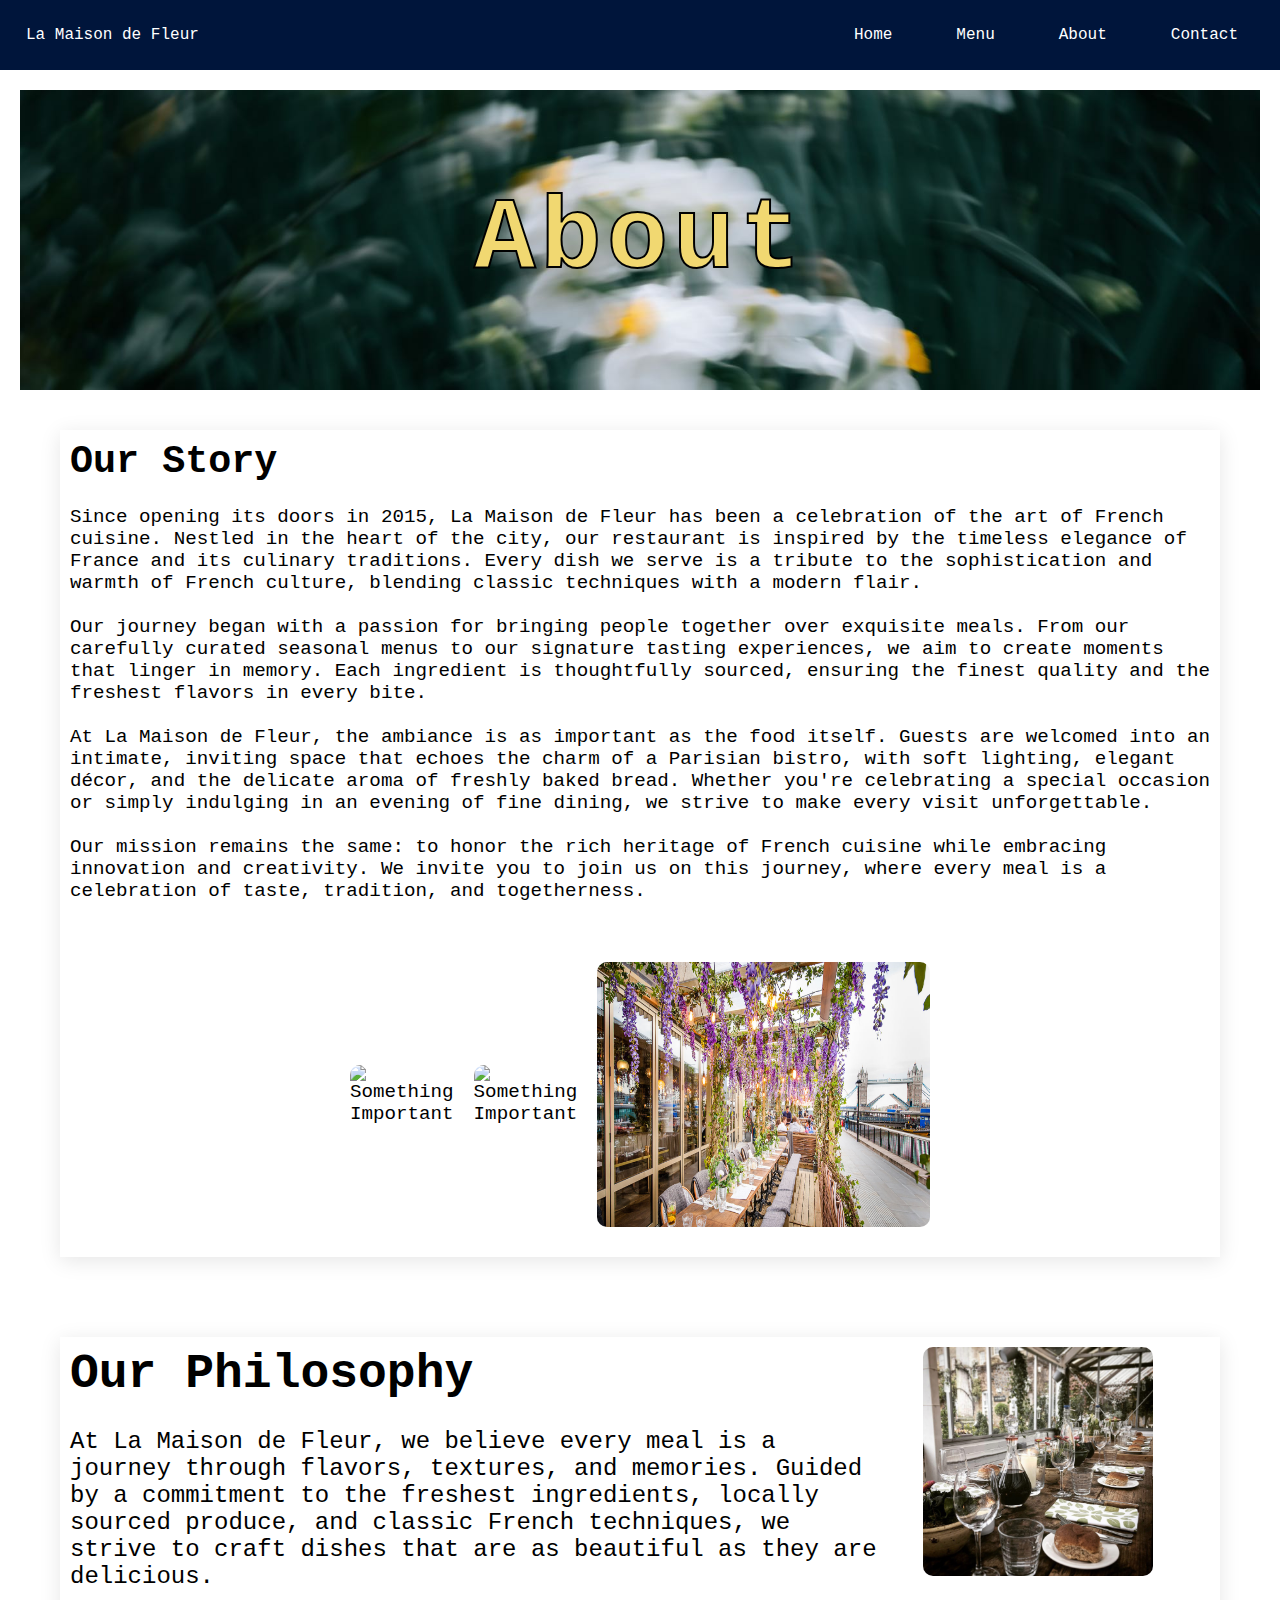
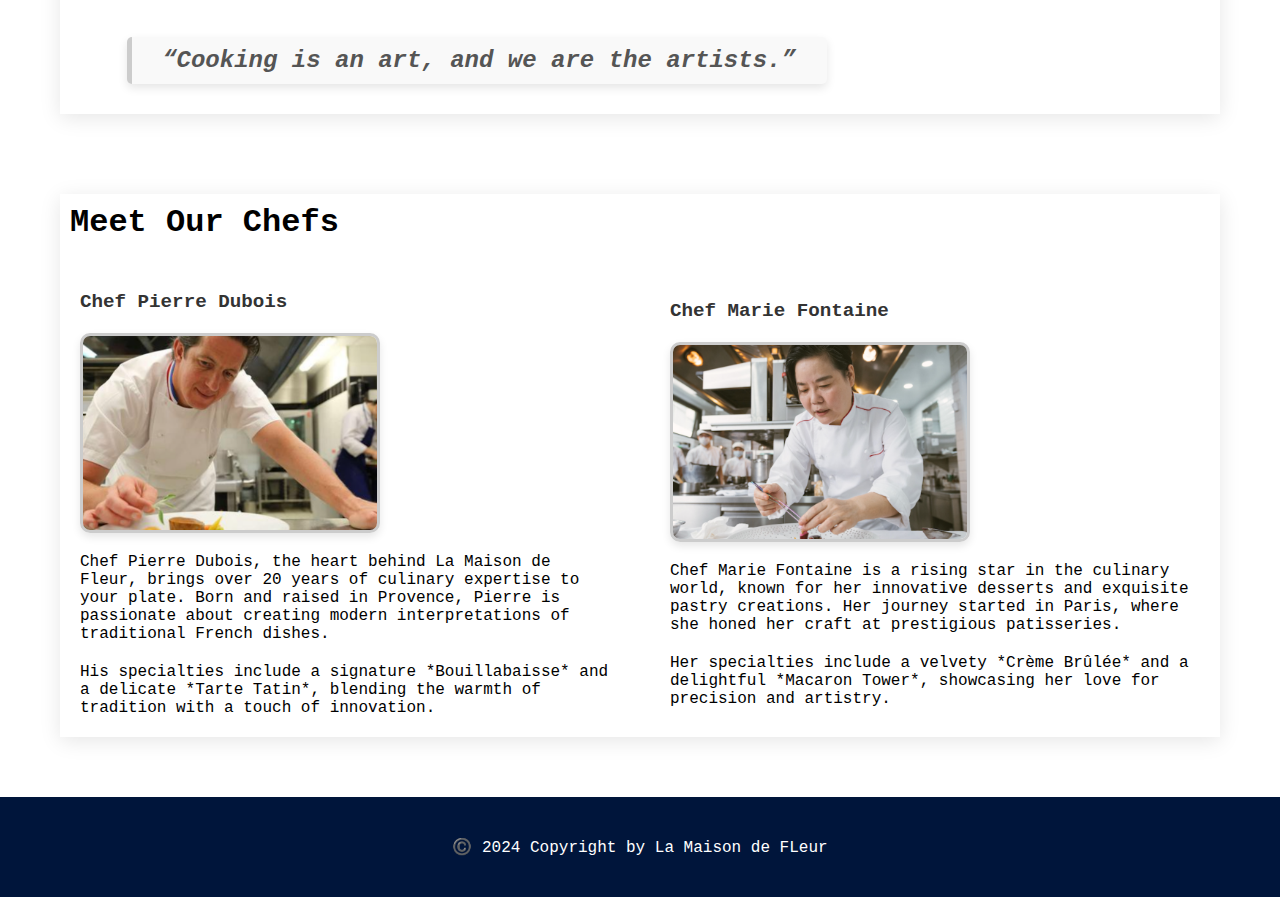
==== commit c5ec675f: "update" ====
--- a/about.html
+++ b/about.html
@@ -108,7 +108,7 @@
     </main>
     
     <footer>
-        <p> @ COMP 126 Final Project Footer </p>
+        <p> ©️ 2024 Copyright by La Maison de FLeur </p>
     </footer>
 
     <script>
--- a/css/about.css
+++ b/css/about.css
@@ -15,11 +15,11 @@
 
 .abouttitle{
   width: 100%;
-  height: 200px;
+  height: 300px;
   display: flex;
   justify-content: center;
   align-items: center;
-  background-image: url(_DSF1426.jpg);
+  background-image: url(DSF1426.jpg);
   background-repeat: no-repeat;
   background-size: cover;
 }
@@ -113,7 +113,7 @@
     align-items: stretch;
     margin: 40px;
     box-shadow: 0 4px 20px rgba(0, 0, 0, 0.1);
-     padding:10px;
+    padding:10px;
 }
 
 
